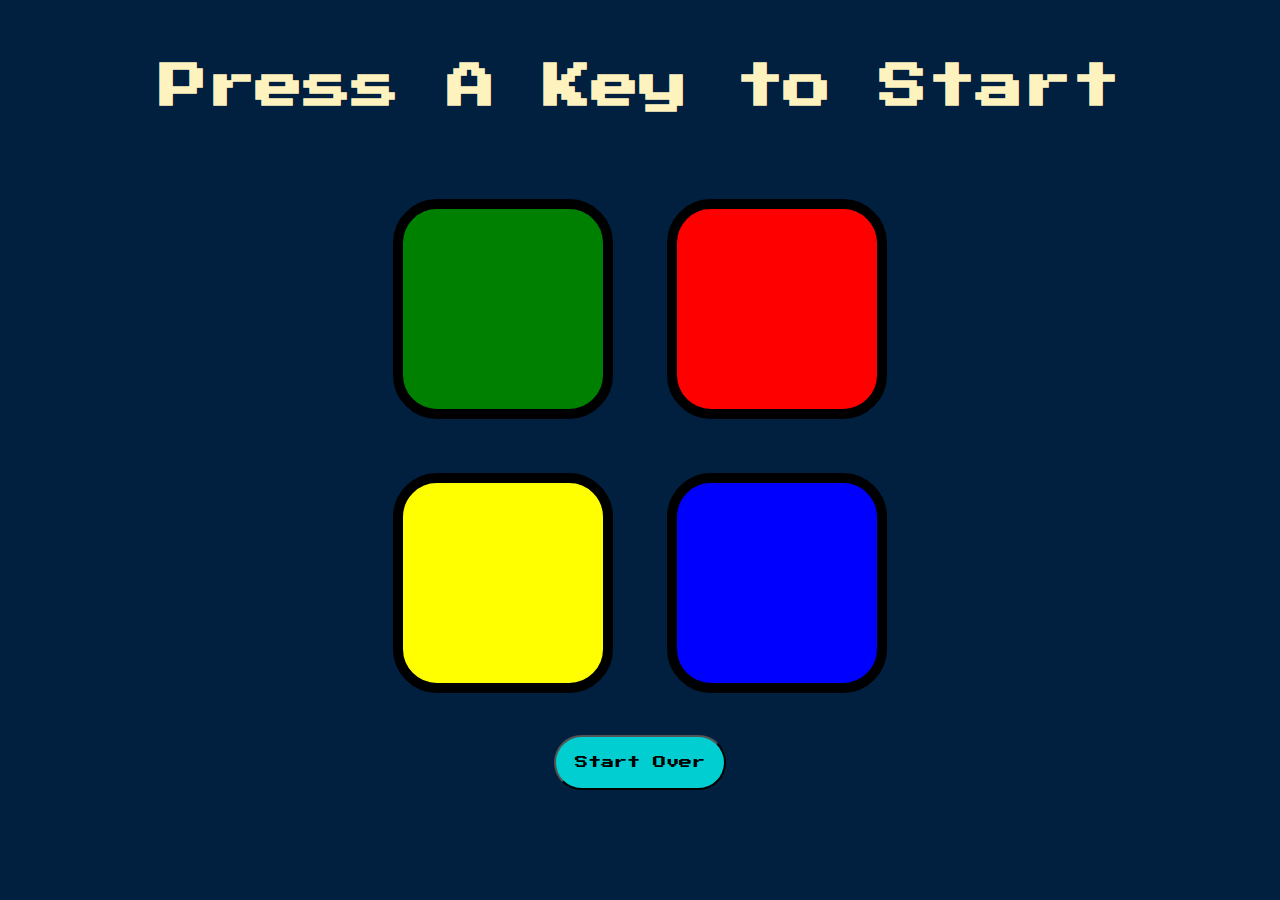
==== game/index.html @ 857f1c21 "Simon Game" ====
<!DOCTYPE html>
<html lang="en" dir="ltr">

<head>
  <meta charset="utf-8">
  <title>Simon</title>
  <link rel="stylesheet" href="styles.css">
  <link href="https://fonts.googleapis.com/css?family=Press+Start+2P" rel="stylesheet">
</head>

<body>
  <h1 id="level-title">Press A Key to Start</h1>
  <div class="container">
    <div lass="row">

      <div type="button" id="green" class="btn green">

      </div>

      <div type="button" id="red" class="btn red">

      </div>
    </div>

    <div class="row">

      <div type="button" id="yellow" class="btn yellow">

      </div>
      <div type="button" id="blue" class="btn blue">

      </div>

      <div>
        <button class="bttn">Start Over</button>
      </div>
    </div>

  </div>



    <!-- jQuery -->
  <script src="https://ajax.googleapis.com/ajax/libs/jquery/3.6.1/jquery.min.js"></script>

  <script src="index.js" type="text/javascript"></script> 



</body>

</html>
---- game/styles.css ----
body {
  text-align: center;
  background-color: #011F3F;
}

#level-title {
  font-family: 'Press Start 2P', cursive;
  font-size: 3rem;
  margin:  5%;
  color: #FEF2BF;
}

.container {
  display: block;
  width: 50%;
  margin: auto;

}

.btn {
  margin: 25px;
  display: inline-block;
  height: 200px;
  width: 200px;
  border: 10px solid black;
  border-radius: 20%;
}

.game-over {
  background-color: red;
  opacity: 0.8;
}

.red {
  background-color: red;
}

.green {
  background-color: green;
}

.blue {
  background-color: blue;
}

.yellow {
  background-color: yellow;
}

.pressed {
  box-shadow: 0 0 20px white;
  background-color: grey;
}

.bttn{

border-radius: 60px;
box-shadow: 10px black;
background-color: darkturquoise;
margin: 2%;
padding: 3%;
font-family: 'Press Start 2P', cursive;
 
}
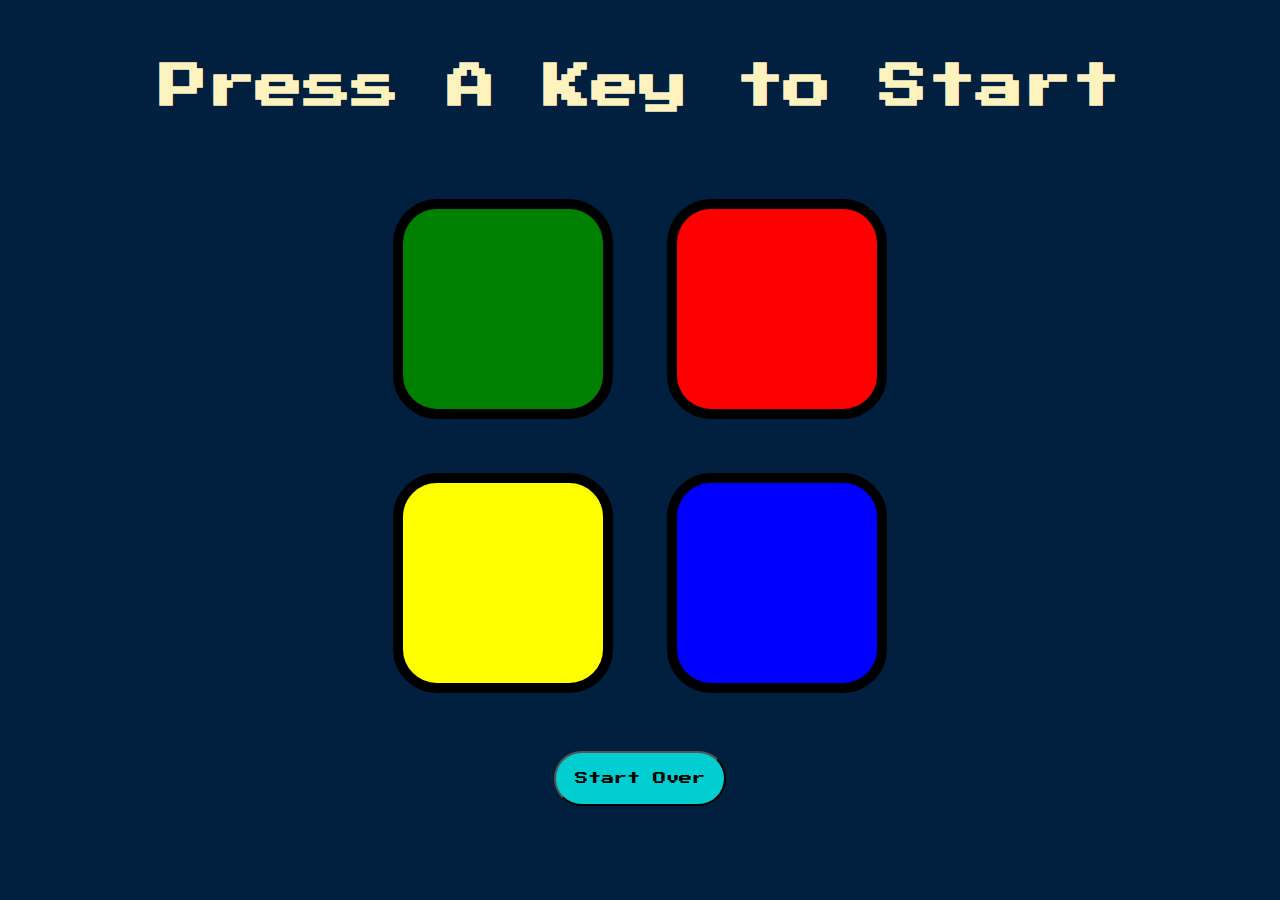
==== commit e4048afa: "Adding New Buttons" ====
--- a/game/index.html
+++ b/game/index.html
@@ -32,7 +32,9 @@
       </div>
 
       <div>
-        <button class="bttn">Start Over</button>
+        <p><button class="bttn">Start Over</button></p>
+        
+        <p><button class="bttn-M">Start Game</button></p>
       </div>
     </div>
 
--- a/game/styles.css
+++ b/game/styles.css
@@ -61,4 +61,34 @@
 padding: 3%;
 font-family: 'Press Start 2P', cursive;
  
-}+}
+
+
+.bttn-M{
+
+
+visibility: hidden;
+
+
+}
+
+
+
+/*Media Queires*/
+
+
+@media only screen and (max-device-width: 786px) {
+  .bttn-M {
+    visibility: visible;
+    border-radius: 60px;
+    box-shadow: 10px black;
+    background-color: darkturquoise;
+    margin: 2%;
+    padding: 3%;
+    font-family: 'Press Start 2P', cursive;
+  }
+}
+
+
+}
+
